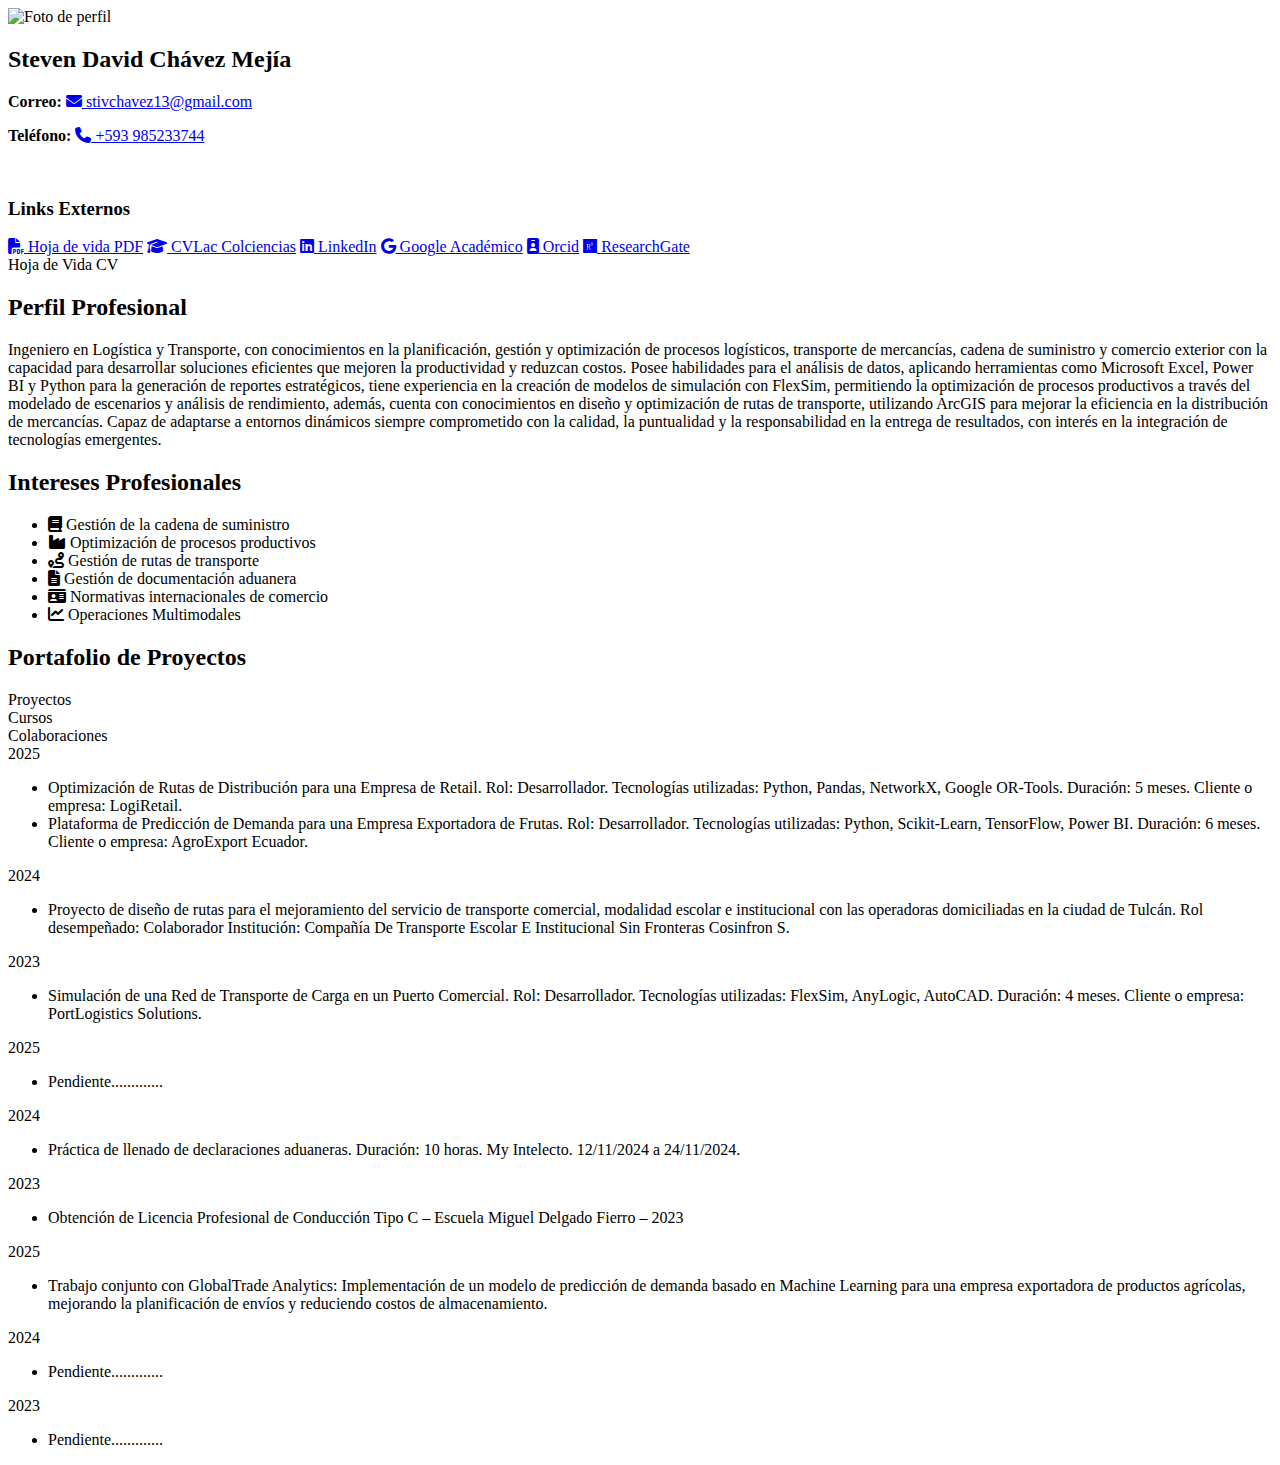
==== HOJA DE VIDA_STEVEN CHÁVEZ.html @ e617eb8d "HV" ====
<!DOCTYPE html>
<html lang="es">
<head>
    <link rel="stylesheet" href="https://fonts.googleapis.com/css2?family=Roboto:wght@400;700&display=swap">
        <!-- Otros enlaces y metadatos -->
</head>
<head>
    <meta charset="UTF-8">
    <meta name="viewport" content="width=device-width, initial-scale=1.0">
    <title>Hoja de Vida CV - Steven David Chávez Mejía</title>
</head>
<body>

    <div class="container">
        <!-- Barra lateral -->
        <div class="sidebar">
            <img src="C:\Users\HP\Desktop\NOVENO SEMESTRE\ÉTICA PROFESIONAL\HOJA DE VIDA_HTML\HVconfoto\img\FOTO U.jpg" alt="Foto de perfil">
            <h2>Steven David Chávez Mejía</h2>
            <div class="contact-info">
                <p><strong>Correo:</strong> <a href="stivchavez13@gmail.com"><i class="fas fa-envelope"></i> stivchavez13@gmail.com</a></p>
                <p><strong>Teléfono:</strong> <a href="tel:+593985233744"><i class="fas fa-phone"></i> +593 985233744</a></p>
            </div>
            <br>
            <div class="links">
                <h3>Links Externos</h3>
                <a href="https://github.com/StevenCh1020/Universidad/blob/main/HOJA%20DE%20VIDA%20OVERLEAF_CH%C3%81VEZ%20STEVEN.pdf"><i class="fas fa-file-pdf"></i> Hoja de vida PDF</a>
                <a href="#"><i class="fas fa-graduation-cap"></i> CVLac Colciencias</a>
                <a href="https://www.linkedin.com/in/steven-chavez-3395b0183/"><i class="fab fa-linkedin"></i> LinkedIn</a>
                <a href="#"><i class="fab fa-google"></i> Google Académico</a>
                <a href="#"><i class="fas fa-id-badge"></i> Orcid</a>
                <a href="#"><i class="fab fa-researchgate"></i> ResearchGate</a>
            </div>
        </div>


        <!-- Sección Principal -->
        <div class="main-content">
            <div class="title">Hoja de Vida CV</div>

            <div class="bio">
                <h2>Perfil Profesional</h2>
                <p>Ingeniero en Logística y Transporte, con conocimientos en la planificación, gestión y optimización de procesos logísticos, transporte de mercancías, cadena de suministro y comercio exterior con la capacidad para desarrollar soluciones eficientes que mejoren la productividad y reduzcan costos. Posee habilidades para el análisis de datos, aplicando herramientas como Microsoft Excel, Power BI y Python para la generación de reportes estratégicos, tiene experiencia en la creación de modelos de simulación con FlexSim, permitiendo la optimización de procesos productivos a través del modelado de escenarios y análisis de rendimiento, además, cuenta con conocimientos en diseño y optimización de rutas de transporte, utilizando ArcGIS para mejorar la eficiencia en la distribución de mercancías. Capaz de adaptarse a entornos dinámicos siempre comprometido con la calidad, la puntualidad y la responsabilidad en la entrega de resultados, con interés en la integración de tecnologías emergentes.</p>
            </div>
            <div class="interests">
                <h2>Intereses Profesionales</h2>
                <ul>
                    <li><i class="fa-solid fa-book"></i> Gestión de la cadena de suministro</li>
                    <li><i class="fa-solid fa-industry"></i> Optimización de procesos productivos</li>
                    <li><i class="fa-solid fa-route"></i> Gestión de rutas de transporte</li>
                    <li><i class="fa-solid fa-file-alt"></i> Gestión de documentación aduanera</li>
                    <li><i class="fa-solid fa-id-card"></i> Normativas internacionales de comercio</li>
                    <li><i class="fa-solid fa-chart-line"></i> Operaciones Multimodales</li>
                </ul>
            </div>

            <div class="portfolio">
                <h2>Portafolio de Proyectos</h2>
                <div class="tabs">
                    <div class="tab-btn" onclick="showTab('consultoria', this)">Proyectos</div>
                    <div class="tab-btn" onclick="showTab('cursos', this)">Cursos</div>
                    <div class="tab-btn" onclick="showTab('colaboraciones', this)">Colaboraciones</div>
                </div>
        <!-- Poryectos -->
                <div id="consultoria" class="tab-content active">
                    <div class="year" onclick="toggleYear('pc2025')">2025</div>
                    <div id="pc2025" class="year-content">
                        <ul>
                            <li>Optimización de Rutas de Distribución para una Empresa de Retail. Rol: Desarrollador. Tecnologías utilizadas: Python, Pandas, NetworkX, Google OR-Tools. Duración: 5 meses. Cliente o empresa: LogiRetail.</li>
                            <li>Plataforma de Predicción de Demanda para una Empresa Exportadora de Frutas. Rol: Desarrollador. Tecnologías utilizadas: Python, Scikit-Learn, TensorFlow, Power BI. Duración: 6 meses. Cliente o empresa: AgroExport Ecuador.</li>
                           
                        </ul>
                    </div>
                
                    <div class="year" onclick="toggleYear('pc2024')">2024</div>
                    <div id="pc2024" class="year-content">
                        <ul>
                            <li>Proyecto de diseño de rutas para el mejoramiento del servicio de transporte comercial, modalidad escolar e institucional con las operadoras domiciliadas en la ciudad de Tulcán. 
                                Rol desempeñado: Colaborador
                                Institución: Compañía De Transporte Escolar E Institucional Sin Fronteras Cosinfron S. </li>
                            
                        </ul>
                    </div>
                
                    <div class="year" onclick="toggleYear('pc2023')">2023</div>
                    <div id="pc2023" class="year-content">
                        <ul>
                            <li>Simulación de una Red de Transporte de Carga en un Puerto Comercial. Rol: Desarrollador. Tecnologías utilizadas: FlexSim, AnyLogic, AutoCAD. Duración: 4 meses. Cliente o empresa: PortLogistics Solutions.</li>
                           
                        </ul>
                    </div>
                </div>
                
 
 <!-- Cursos-->
    <div id="cursos" class="tab-content">
        <div class="year" onclick="toggleYear('c20251')">2025</div>
        <div id="c20251" class="year-content">
            <ul>
                <li>Pendiente.............</li>
            </ul>
        </div>

        <div class="year" onclick="toggleYear('c2024')">2024</div>
        <div id="c2024" class="year-content">
            <ul>
                <li>Práctica de llenado de declaraciones aduaneras. Duración: 10 horas. My Intelecto. 
                    12/11/2024 a 24/11/2024.
                    </li>
            </ul>
        </div>

        <div class="year" onclick="toggleYear('c2023')">2023</div>
        <div id="c2023" class="year-content">
            <ul>
                <li> Obtención de Licencia Profesional de Conducción Tipo C – Escuela Miguel Delgado Fierro – 2023</li>
            </ul>
        </div>
    </div>



<!-- Colaboraciones-->
    <div id="colaboraciones" class="tab-content">
        <div class="year" onclick="toggleYear('col2025')">2025</div>
        <div id="col2025" class="year-content">
            <ul>
                <li>Trabajo conjunto con GlobalTrade Analytics: Implementación de un modelo de predicción de demanda basado en Machine Learning para una empresa exportadora de productos agrícolas, mejorando la planificación de envíos y reduciendo costos de almacenamiento.</li>
            </ul>
        </div>

        <div class="year" onclick="toggleYear('col2024')">2024</div>
        <div id="col2024" class="year-content">
            <ul>
                <li>Pendiente.............</li>
            </ul>
        </div>

        <div class="year" onclick="toggleYear('col2023')">2023</div>
        <div id="col2023" class="year-content">
            <ul>
                <li>Pendiente.............</li>
            </ul>
        </div>
    </div>  
            </div>
        </div>
    </div>

        <!-- Archivos CSS -->
        <link rel="stylesheet" href="../HVconfoto/css/main.css" />
        <link rel="stylesheet" href="https://cdnjs.cloudflare.com/ajax/libs/font-awesome/6.4.2/css/all.min.css">
        
    <!-- Scripts -->
    <script src="../HVconfoto/js/main.js"></script>
    <script src="https://kit.fontawesome.com/a076d05399.js" crossorigin="anonymous"></script>
</body>
</html>
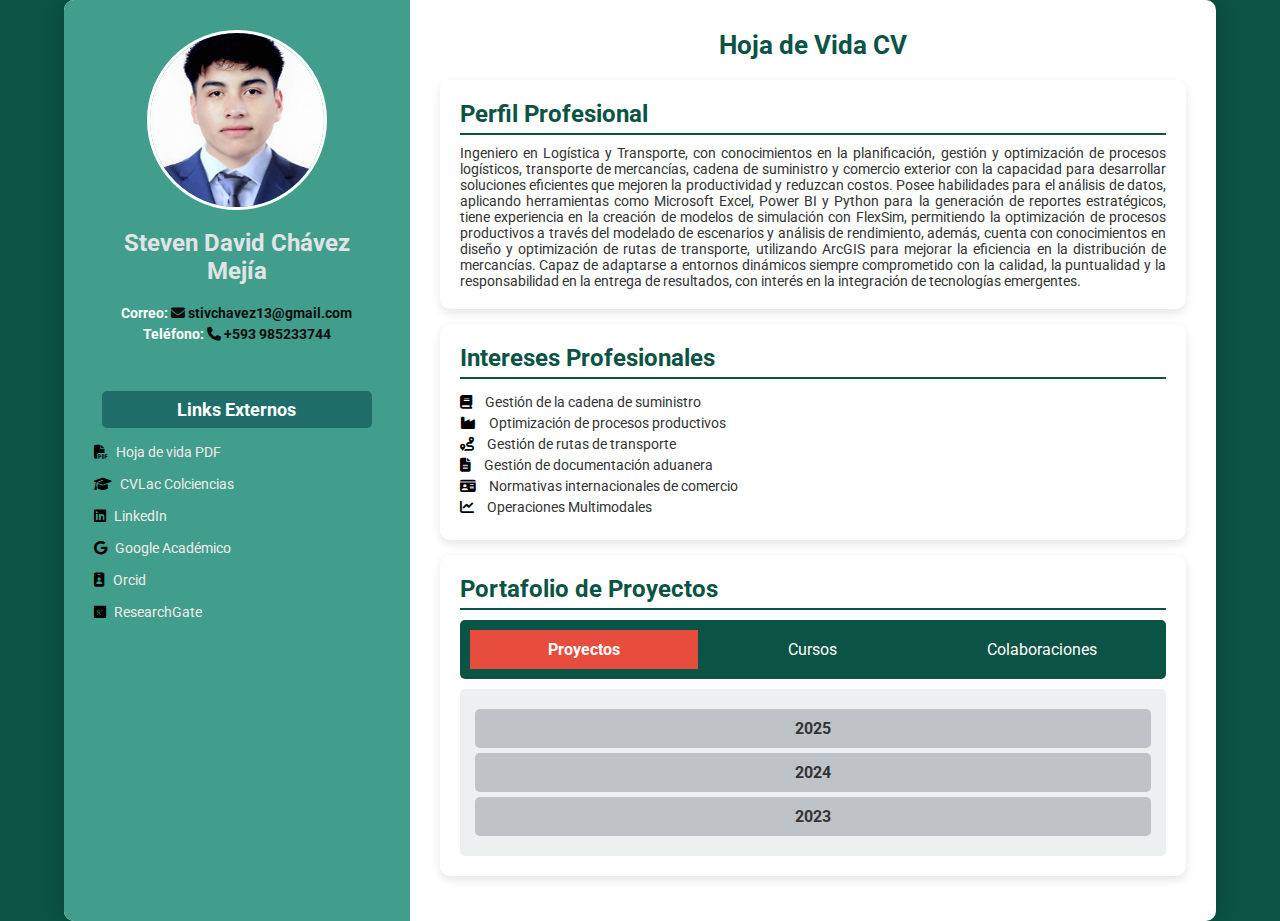
==== commit e21aa70a: "Add files via upload" ====
--- a/HOJA DE VIDA_STEVEN CHÁVEZ.html
+++ b/HOJA DE VIDA_STEVEN CHÁVEZ.html
@@ -1,29 +1,226 @@
 <!DOCTYPE html>
 <html lang="es">
-<head>
-    <link rel="stylesheet" href="https://fonts.googleapis.com/css2?family=Roboto:wght@400;700&display=swap">
-        <!-- Otros enlaces y metadatos -->
-</head>
 <head>
     <meta charset="UTF-8">
     <meta name="viewport" content="width=device-width, initial-scale=1.0">
     <title>Hoja de Vida CV - Steven David Chávez Mejía</title>
+    <link rel="stylesheet" href="https://fonts.googleapis.com/css2?family=Roboto:wght@400;700&display=swap">
+    <link rel="stylesheet" href="https://cdnjs.cloudflare.com/ajax/libs/font-awesome/6.4.2/css/all.min.css">
+    
+    <style>
+        * {
+            margin: 0;
+            padding: 0;
+            box-sizing: border-box;
+            font-family: 'Roboto', sans-serif;
+        }
+        body {
+            display: flex;
+            justify-content: center;
+            align-items: center;
+            min-height: 100vh;
+            background: #0b5345;
+            color: white;
+        }
+        .container {
+            display: flex;
+            width: 90%;
+            max-width: 1200px;
+            background: white;
+            color: #000000;
+            border-radius: 10px;
+            overflow: hidden;
+            box-shadow: 0 0 20px rgba(0, 0, 0, 0.2);
+            flex-direction: row;
+        }
+
+        .sidebar {
+            width: 30%;
+            background: #419e8c;
+            color: white;
+            text-align: center;
+            padding: 30px;
+        }
+        .sidebar img {
+            width: 180px;
+            height: 180px;
+            border-radius: 50%;
+            border: 3px solid white;
+            margin-bottom: 15px;
+            object-fit: cover;
+        }
+        .sidebar h2 {
+            color: #e1e4e7;
+            font-weight: bold;
+        }
+        .contact-info {
+            margin-top: 20px;
+        }
+        .contact-info p {
+            font-size: 14px;
+            margin: 5px 0;
+        }
+        .contact-info a {
+            color: #0d0d0e;
+            font-weight: bold;
+            text-decoration: none;
+        }
+        .contact-info a:hover {
+            text-decoration: underline;
+        }
+
+        .links {
+            text-align: left;
+            margin-top: 25px;
+        }
+        .links h3 {
+            background: #1f6e6a;
+            padding: 8px;
+            margin: 8px;
+            border-radius: 5px;
+            font-size: 18px;
+            text-align: center;
+        }
+        .links a {
+            display: flex;
+            align-items: center;
+            text-decoration: none;
+            color: #f0ecec;
+            font-size: 14px;
+            padding: 8px 0;
+        }
+        .links a:hover {
+            color: #080808;
+        }
+        .links a i {
+            margin-right: 8px;
+            color: #000000;
+        }
+
+        .main-content {
+            width: 70%;
+            padding: 30px;
+            overflow-y: auto;
+        }
+        .title {
+            font-size: 26px;
+            font-weight: bold;
+            text-align: center;
+            margin-bottom: 20px;
+            color: #0b5345;
+        }
+        .bio, .portfolio, .interests {
+            background: #fff;
+            padding: 20px;
+            border-radius: 10px;
+            box-shadow: 0px 4px 10px rgba(0, 0, 0, 0.1);
+            margin-bottom: 15px;
+        }
+        .bio h2, .interests h2, .portfolio h2 {
+            border-bottom: 2px solid #0b5345;
+            padding-bottom: 5px;
+            margin-bottom: 10px;
+            color: #0b5345;
+        }
+        .bio p, .interests ul {
+            font-size: 14px;
+            color: #333;
+            text-align: justify;
+        }
+        .interests ul {
+            list-style: none;
+            margin-top: 15px;
+        }
+        .interests li {
+            font-size: 14px;
+            margin-bottom: 5px;
+        }
+        .interests li i {
+            color: #000000;
+            margin-right: 10px;
+        }
+
+        .portfolio .tabs {
+            display: flex;
+            justify-content: space-around;
+            background: #0b5345;
+            color: white;
+            padding: 10px;
+            border-radius: 5px;
+        }
+        .portfolio .tabs div {
+            flex: 1;
+            text-align: center;
+            padding: 10px;
+            cursor: pointer;
+            transition: background 0.3s;
+        }
+        .portfolio .tabs div:hover {
+            background: #1abc9c;
+        }
+        .portfolio .tabs div.active {
+            background: #e74c3c;
+            font-weight: bold;
+        }
+        .tab-content {
+            display: none;
+            padding: 15px;
+            background: #ecf0f1;
+            border-radius: 5px;
+            margin-top: 10px;
+            color: #333;
+        }
+        .tab-content.active {
+            display: block;
+        }
+
+        .year {
+            background: #bdc3c7;
+            padding: 10px;
+            margin: 5px 0;
+            border-radius: 5px;
+            cursor: pointer;
+            font-weight: bold;
+            text-align: center;
+        }
+        .year:hover {
+            background: #95a5a6;
+        }
+        .year-content {
+            display: none;
+            padding: 5px 15px;
+            background: white;
+            border-left: 4px solid #0b5345;
+            margin-top: 5px;
+        }
+
+        @media (max-width: 768px) {
+            .container {
+                flex-direction: column;
+            }
+            .sidebar, .main-content {
+                width: 100%;
+                padding: 20px;
+            }
+            .portfolio .tabs {
+                flex-direction: column;
+            }
+        }
+    </style>
 </head>
 <body>
-
     <div class="container">
-        <!-- Barra lateral -->
         <div class="sidebar">
-            <img src="C:\Users\HP\Desktop\NOVENO SEMESTRE\ÉTICA PROFESIONAL\HOJA DE VIDA_HTML\HVconfoto\img\FOTO U.jpg" alt="Foto de perfil">
+            <img src="FOTO U.jpg" alt="Foto de perfil">
             <h2>Steven David Chávez Mejía</h2>
             <div class="contact-info">
-                <p><strong>Correo:</strong> <a href="stivchavez13@gmail.com"><i class="fas fa-envelope"></i> stivchavez13@gmail.com</a></p>
+                <p><strong>Correo:</strong> <a href="mailto:stivchavez13@gmail.com"><i class="fas fa-envelope"></i> stivchavez13@gmail.com</a></p>
                 <p><strong>Teléfono:</strong> <a href="tel:+593985233744"><i class="fas fa-phone"></i> +593 985233744</a></p>
             </div>
             <br>
             <div class="links">
                 <h3>Links Externos</h3>
-                <a href="https://github.com/StevenCh1020/Universidad/blob/main/HOJA%20DE%20VIDA%20OVERLEAF_CH%C3%81VEZ%20STEVEN.pdf"><i class="fas fa-file-pdf"></i> Hoja de vida PDF</a>
+                <a href="HOJA DE VIDA OVERLEAF_CHÁVEZ STEVEN.pdf"><i class="fas fa-file-pdf"></i> Hoja de vida PDF</a>
                 <a href="#"><i class="fas fa-graduation-cap"></i> CVLac Colciencias</a>
                 <a href="https://www.linkedin.com/in/steven-chavez-3395b0183/"><i class="fab fa-linkedin"></i> LinkedIn</a>
                 <a href="#"><i class="fab fa-google"></i> Google Académico</a>
@@ -32,8 +229,6 @@
             </div>
         </div>
 
-
-        <!-- Sección Principal -->
         <div class="main-content">
             <div class="title">Hoja de Vida CV</div>
 
@@ -41,6 +236,7 @@
                 <h2>Perfil Profesional</h2>
                 <p>Ingeniero en Logística y Transporte, con conocimientos en la planificación, gestión y optimización de procesos logísticos, transporte de mercancías, cadena de suministro y comercio exterior con la capacidad para desarrollar soluciones eficientes que mejoren la productividad y reduzcan costos. Posee habilidades para el análisis de datos, aplicando herramientas como Microsoft Excel, Power BI y Python para la generación de reportes estratégicos, tiene experiencia en la creación de modelos de simulación con FlexSim, permitiendo la optimización de procesos productivos a través del modelado de escenarios y análisis de rendimiento, además, cuenta con conocimientos en diseño y optimización de rutas de transporte, utilizando ArcGIS para mejorar la eficiencia en la distribución de mercancías. Capaz de adaptarse a entornos dinámicos siempre comprometido con la calidad, la puntualidad y la responsabilidad en la entrega de resultados, con interés en la integración de tecnologías emergentes.</p>
             </div>
+
             <div class="interests">
                 <h2>Intereses Profesionales</h2>
                 <ul>
@@ -56,102 +252,75 @@
             <div class="portfolio">
                 <h2>Portafolio de Proyectos</h2>
                 <div class="tabs">
-                    <div class="tab-btn" onclick="showTab('consultoria', this)">Proyectos</div>
+                    <div class="tab-btn active" onclick="showTab('consultoria', this)">Proyectos</div>
                     <div class="tab-btn" onclick="showTab('cursos', this)">Cursos</div>
                     <div class="tab-btn" onclick="showTab('colaboraciones', this)">Colaboraciones</div>
                 </div>
-        <!-- Poryectos -->
+
+                <!-- Proyectos -->
                 <div id="consultoria" class="tab-content active">
                     <div class="year" onclick="toggleYear('pc2025')">2025</div>
                     <div id="pc2025" class="year-content">
                         <ul>
                             <li>Optimización de Rutas de Distribución para una Empresa de Retail. Rol: Desarrollador. Tecnologías utilizadas: Python, Pandas, NetworkX, Google OR-Tools. Duración: 5 meses. Cliente o empresa: LogiRetail.</li>
                             <li>Plataforma de Predicción de Demanda para una Empresa Exportadora de Frutas. Rol: Desarrollador. Tecnologías utilizadas: Python, Scikit-Learn, TensorFlow, Power BI. Duración: 6 meses. Cliente o empresa: AgroExport Ecuador.</li>
-                           
                         </ul>
                     </div>
-                
+
                     <div class="year" onclick="toggleYear('pc2024')">2024</div>
                     <div id="pc2024" class="year-content">
                         <ul>
                             <li>Proyecto de diseño de rutas para el mejoramiento del servicio de transporte comercial, modalidad escolar e institucional con las operadoras domiciliadas en la ciudad de Tulcán. 
                                 Rol desempeñado: Colaborador
-                                Institución: Compañía De Transporte Escolar E Institucional Sin Fronteras Cosinfron S. </li>
-                            
+                                Institución: Compañía De Transporte Escolar e Institucional Sin Fronteras Cosinfron S.A.</li>
                         </ul>
                     </div>
-                
+
                     <div class="year" onclick="toggleYear('pc2023')">2023</div>
                     <div id="pc2023" class="year-content">
                         <ul>
                             <li>Simulación de una Red de Transporte de Carga en un Puerto Comercial. Rol: Desarrollador. Tecnologías utilizadas: FlexSim, AnyLogic, AutoCAD. Duración: 4 meses. Cliente o empresa: PortLogistics Solutions.</li>
-                           
                         </ul>
                     </div>
                 </div>
-                
- 
- <!-- Cursos-->
-    <div id="cursos" class="tab-content">
-        <div class="year" onclick="toggleYear('c20251')">2025</div>
-        <div id="c20251" class="year-content">
-            <ul>
-                <li>Pendiente.............</li>
-            </ul>
-        </div>
-
-        <div class="year" onclick="toggleYear('c2024')">2024</div>
-        <div id="c2024" class="year-content">
-            <ul>
-                <li>Práctica de llenado de declaraciones aduaneras. Duración: 10 horas. My Intelecto. 
-                    12/11/2024 a 24/11/2024.
-                    </li>
-            </ul>
-        </div>
-
-        <div class="year" onclick="toggleYear('c2023')">2023</div>
-        <div id="c2023" class="year-content">
-            <ul>
-                <li> Obtención de Licencia Profesional de Conducción Tipo C – Escuela Miguel Delgado Fierro – 2023</li>
-            </ul>
+
+                <!-- Cursos -->
+                <div id="cursos" class="tab-content">
+                    <div class="year" onclick="toggleYear('c20251')">2025</div>
+                    <div id="c20251" class="year-content"><ul><li>Pendiente...</li></ul></div>
+                    <div class="year" onclick="toggleYear('c2024')">2024</div>
+                    <div id="c2024" class="year-content"><ul><li>Práctica de llenado de declaraciones aduaneras. Duración: 10 horas. My Intelecto. 
+                        12/11/2024 a 24/11/2024.</li></ul></div>
+                    <div class="year" onclick="toggleYear('c2023')">2023</div>
+                    <div id="c2023" class="year-content"><ul><li>Obtención de Licencia Profesional de Conducción Tipo C – Escuela Miguel Delgado Fierro</li></ul></div>
+                </div>
+
+                <!-- Colaboraciones -->
+                <div id="colaboraciones" class="tab-content">
+                    <div class="year" onclick="toggleYear('col2025')">2025</div>
+                    <div id="col2025" class="year-content"><ul><li>Trabajo conjunto con GlobalTrade Analytics...</li></ul></div>
+                    <div class="year" onclick="toggleYear('col2024')">2024</div>
+                    <div id="col2024" class="year-content"><ul><li>Pendiente...</li></ul></div>
+                    <div class="year" onclick="toggleYear('col2023')">2023</div>
+                    <div id="col2023" class="year-content"><ul><li>Pendiente...</li></ul></div>
+                </div>
+            </div>
         </div>
     </div>
 
-
-
-<!-- Colaboraciones-->
-    <div id="colaboraciones" class="tab-content">
-        <div class="year" onclick="toggleYear('col2025')">2025</div>
-        <div id="col2025" class="year-content">
-            <ul>
-                <li>Trabajo conjunto con GlobalTrade Analytics: Implementación de un modelo de predicción de demanda basado en Machine Learning para una empresa exportadora de productos agrícolas, mejorando la planificación de envíos y reduciendo costos de almacenamiento.</li>
-            </ul>
-        </div>
-
-        <div class="year" onclick="toggleYear('col2024')">2024</div>
-        <div id="col2024" class="year-content">
-            <ul>
-                <li>Pendiente.............</li>
-            </ul>
-        </div>
-
-        <div class="year" onclick="toggleYear('col2023')">2023</div>
-        <div id="col2023" class="year-content">
-            <ul>
-                <li>Pendiente.............</li>
-            </ul>
-        </div>
-    </div>  
-            </div>
-        </div>
-    </div>
-
-        <!-- Archivos CSS -->
-        <link rel="stylesheet" href="../HVconfoto/css/main.css" />
-        <link rel="stylesheet" href="https://cdnjs.cloudflare.com/ajax/libs/font-awesome/6.4.2/css/all.min.css">
-        
-    <!-- Scripts -->
-    <script src="../HVconfoto/js/main.js"></script>
-    <script src="https://kit.fontawesome.com/a076d05399.js" crossorigin="anonymous"></script>
+    <script>
+        function showTab(tabName, element) {
+            document.querySelectorAll('.tab-content').forEach(tab => tab.classList.remove('active'));
+            document.getElementById(tabName).classList.add('active');
+
+            document.querySelectorAll('.tab-btn').forEach(btn => btn.classList.remove('active'));
+            element.classList.add('active');
+        }
+
+        function toggleYear(yearId) {
+            const content = document.getElementById(yearId);
+            content.style.display = content.style.display === 'block' ? 'none' : 'block';
+        }
+    </script>
 </body>
 </html>
